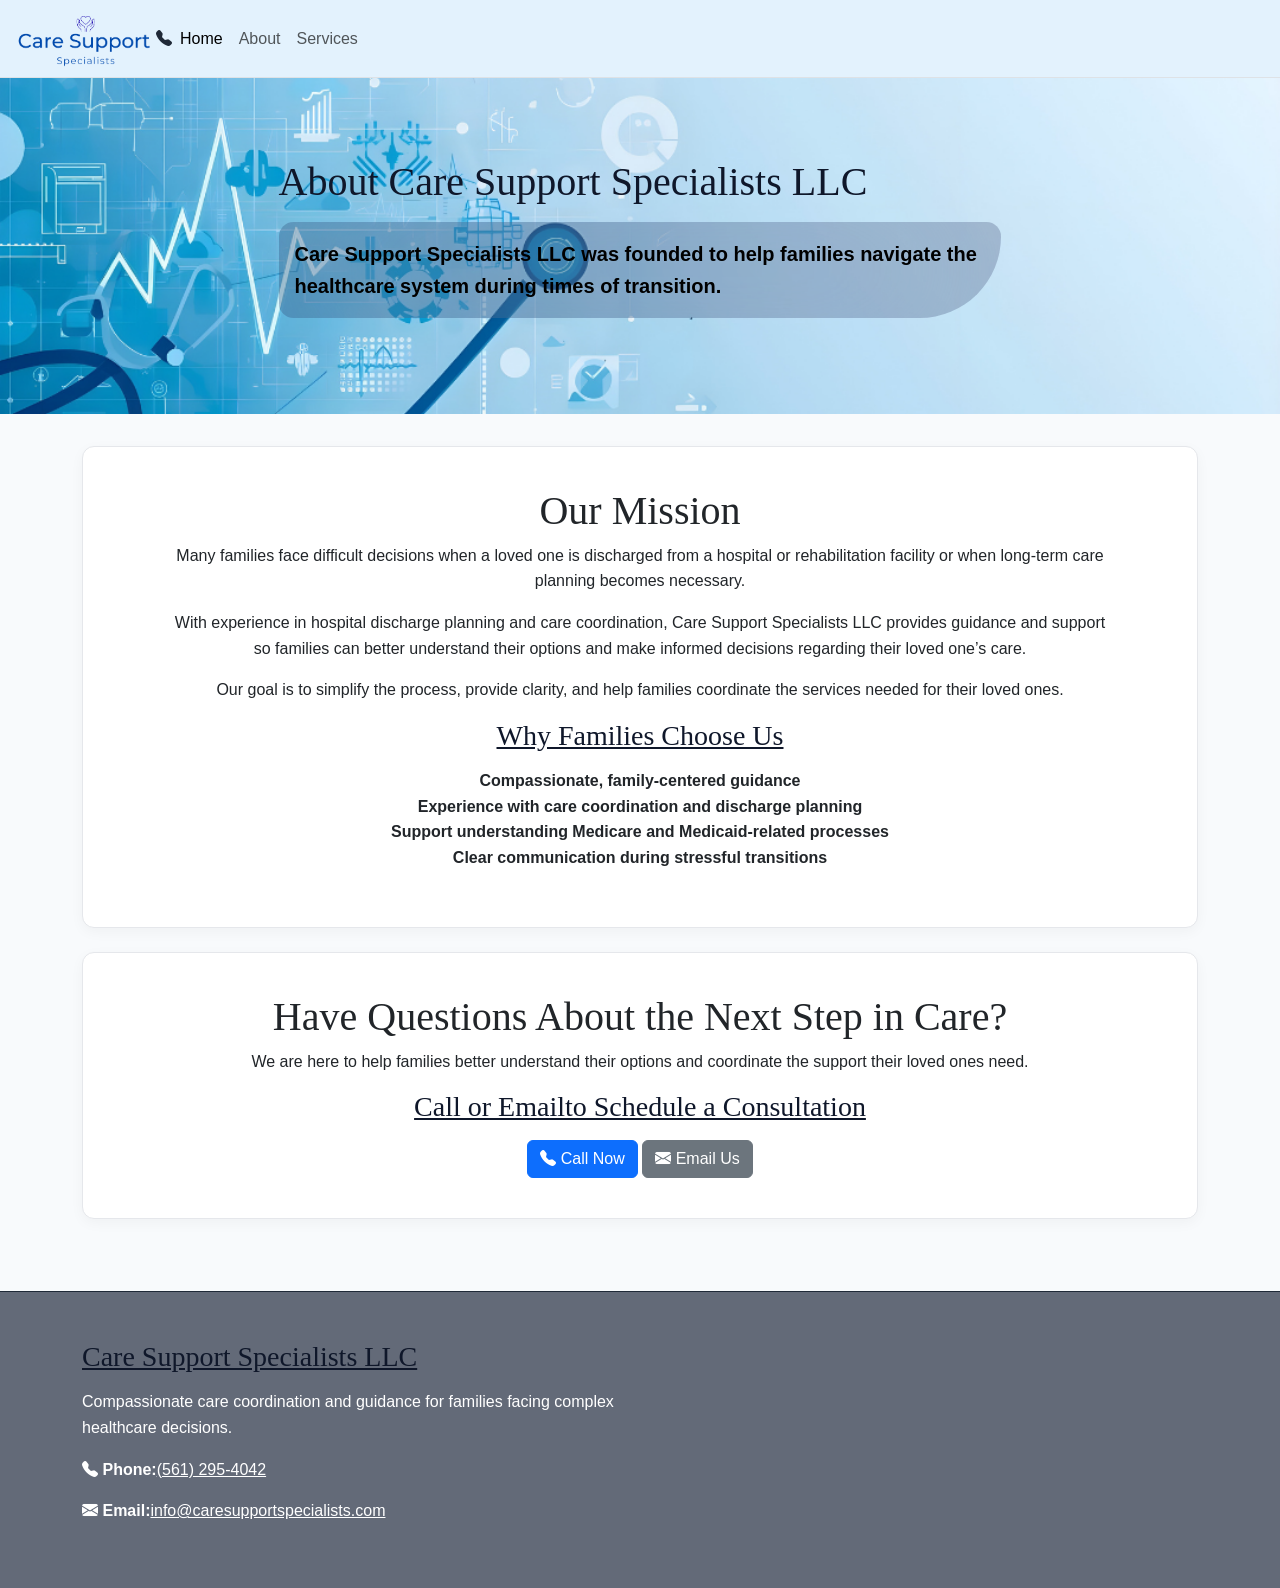
==== docs/about.html @ 672b7a28 "Fix Navbar display, Add Email to Footer, and Add BI icons." ====
<html lang="en">
<head>
  <meta charset="UTF-8" />
  <meta name="viewport" content="width=device-width, initial-scale=1.0" />
  <title>About | Care Support Specialists LLC</title>
  <link
  href="https://cdn.jsdelivr.net/npm/bootstrap@5.3.8/dist/css/bootstrap.min.css"
  rel="stylesheet">
  <link rel="stylesheet" href="https://cdn.jsdelivr.net/npm/bootstrap-icons@1.13.1/font/bootstrap-icons.min.css">
  <link rel="stylesheet" href="assets/css/styles.css" />
</head>
<body>
  <header class="site-header">
    <nav class="navbar navbar-expand-lg custom-navbar border-bottom border-body">
      <div class="container-fluid d-flex justify-content-between align-items-center">

        <!-- Bootstrap Collapse Button -->
        <button
          class="navbar-toggler order-lg-1"
          type="button"
          data-bs-toggle="collapse"
          data-bs-target="#mainNav"
          aria-controls="mainNav"
          aria-expanded="false"
          aria-label="Toggle navigation"
        >
          <span class="navbar-toggler-icon"></span>
        </button>
        <!-- End Bootstrap Collapse Button -->

        <!-- Brand Logo -->
        <div>
          <a class="navbar-brand mx-lg-auto" href="index.html">
            <img
              src="assets/images/logo/careSupportSpecialistWordmarkLogo.png"
              alt="Care Support Specialists LLC Logo"
              class="brand-logo"
            >
          </a>
        </div>
        <!-- End Brand Logo -->
         
         <!-- Call Button -->
        <div>
          <a href="tel:15612954042" class="">
            <i class="bi bi-telephone-fill" title="Call Now"></i>
          </a>
        </div>
        <!-- End Call Button -->

         <!-- Nav Links -->
        <div class="collapse navbar-collapse " id="mainNav">
          <ul class="navbar-nav me-auto mb-2 mb-lg-0">
            <li class="nav-item"><a class="nav-link active" aria-current="page" href="index.html">Home</a></li>
            <li class="nav-item"><a class="nav-link" href="about.html">About</a></li>
            <li class="nav-item"><a class="nav-link" href="services.html">Services</a></li>
          </ul>
        </div>
        <!-- End Nav Links -->
      </div>
    </nav>
  </header>

  <section class="about">
    <div class="container">
      <div class="banner">
        <h1>About Care Support Specialists LLC</h1>
        <p>
          Care Support Specialists LLC was founded to help families navigate the healthcare system during times of transition.        
        </p>
      </div>
    </div>
  </section>
  <div class="container text-center">
    <div class="row">
      <div class="col-xxl-12 col-xl-12 col-md-12 col-sm-12 col-12 mb-4">
        <div class="card">
          <div class="card-body">
            <h1 class="card-title">Our Mission</h1>
            <p class="card-text px-lg-5 px-md-5">
              Many families face difficult decisions when a loved one is discharged from a hospital or rehabilitation facility or when long-term care planning becomes necessary.
            </p>
            <p class="card-text px-lg-5 px-md-5">
              With experience in hospital discharge planning and care coordination, Care Support Specialists LLC provides guidance and support so families can better understand their options and make informed decisions regarding their loved one’s care.
            </p>
            <p class="card-text px-lg-5 px-md-5">
              Our goal is to simplify the process, provide clarity, and help families coordinate the services needed for their loved ones.
            </p>
            <h3>Why Families Choose Us</h3>
            <ul>
              <li>Compassionate, family-centered guidance</li>
              <li>Experience with care coordination and discharge planning</li>
              <li>Support understanding Medicare and Medicaid-related processes</li>
              <li>Clear communication during stressful transitions</li>
            </ul>
          </div>
        </div>
      </div>
      <div class="col-xxl-12 col-xl-12 col-md-12 col-sm-12 col-12 mb-4">
        <div class="card">
          <div class="card-body">
            <h1 class="card-title">Have Questions About the Next Step in Care?</h1>
            <p class="card-text px-lg-5 px-md-5">
              We are here to help families better understand their options and coordinate the support their loved ones need.
            </p>
            <h3>Call or Emailto Schedule a Consultation</h3>
            <a href="tel:15612954042" class="btn btn-primary">
              <i class="bi bi-telephone-fill"></i>
              Call Now
            </a>
            <a href="mailto:info@caresupportspecialists.com" class="btn btn-secondary">
              <i class="bi bi-envelope-fill"></i>
              Email Us
            </a>
          </div>
        </div>
      </div>
    </div>
  </div>

  <footer>
    <div class="container">
      <h3>Care Support Specialists LLC</h3>
      <p>Compassionate care coordination and guidance for families facing complex healthcare decisions.</p>
      <p>
        <i class="bi bi-telephone-fill"></i>
        <strong>Phone:</strong><a href="tel:15612954042">(561) 295-4042</a>
      </p>
      <p>
        <i class="bi bi-envelope-fill"></i>
        <strong>Email:</strong><a href="mailto:info@caresupportspecialists.com">info@caresupportspecialists.com</a>
      </p>
      <!-- <p>
        <i class="bi bi-geo-alt-fill"></i>
        <strong>Address:</strong> 123 Main Street, Suite 100, Anytown, FL 12345
      </p> -->
    </div>
  </footer>
  <script src="https://cdn.jsdelivr.net/npm/bootstrap@5.3.8/dist/js/bootstrap.bundle.min.js"></script>
  <script src="js/main.js"></script>
</body>
</html>
---- docs/assets/css/styles.css ----
/* HTML Defaults */
* {
  box-sizing: border-box;
  margin: 0;
  padding: 0;
}

html {
  scroll-behavior: smooth;
}

body {
  font-family: 'Segoe UI', Tahoma, Geneva, Verdana, sans-serif;
  line-height: 1.6;
  color: #1f2937;
  background-color: #f8fafc;
}

h1, h2, h3, h4, h5, h6 {
  font-family: Cambria, Cochin, Georgia, Times, 'Times New Roman', serif;
  color: #1f2937;
}

/* End HTML Defaults */

/* Navigation */

.navbar {
  background-color: #e3f2fd;
}

.navbar-toggler {
  border: none;
  padding: 0.05rem 0.05rem;
  font-size: 0.875rem;
}

.navbar-toggler:focus {
  outline: none;
  box-shadow: none;
}

.brand-logo {
  height: auto;
  width: 9rem;
  margin-top: 0.5rem;
}

/* End Nav */

img {
  max-width: 100%;
  display: block;
}

a {
  color: inherit;
  text-decoration: none;
}

section {
  padding: 1rem 0;
}

h1,
h2,
h3 {
  line-height: 1.2;
  margin-bottom: 1rem;
  color: #0f172a;
}

p {
  margin-bottom: 1rem;
  max-width: 65ch;
}

.hero {
  background: linear-gradient(to bottom, #eff6ff, #ffffff);
  padding: 5rem 0;
  background-image: url('../images/medicalStockSeries/1.png');
  background-position: center;
  background-size: cover;
  margin-bottom: 2rem;
}

.hero h1 {
  font-size: clamp(2rem, 4vw, 3.5rem);
  max-width: 14ch;
  padding-top: 0.5rem;
}
.hero p {
  font-size: 1.1rem;
  margin-bottom: 1.5rem;
  background-color: #1f2937;
  border-radius: 0.5rem;
  color: #ffffff;
  padding: 1rem;
  opacity: 0.9;
}

.hero-actions {
  display: flex;
  flex-wrap: wrap;
  gap: 1rem;
}

.card {
  background: #ffffff;
  padding: 1.5rem;
  border-radius: 0.75rem;
  border: 1px solid #e5e7eb;
  box-shadow: 0 4px 14px rgba(0, 0, 0, 0.04);
}

footer {
  background: #636a78;
  color: #ffffff;
  padding: 3rem 0;
  margin-top: 3rem;
  border-top: #1f2937 solid 1px;
}

footer h3 {
  color: #0f172a;
  margin-bottom: 1rem;
}

footer p {
  color: #ffffff;
}

footer a {
  color: #ffffff;
  text-decoration: underline;
}

footer a:hover {
  color: #2563eb;
}

/* Home Page Overrides */

/* End Home Page Overrides */

/* About Page Overrides */

.about {
  background-image: url('../images/medicalStockSeries/2.png');
  background-position: center;
  background-size: cover;
  padding: 5rem 0;
  display: grid;
  justify-content: center;
  backdrop-filter: blur(20px);
  margin-bottom: 2rem;
}

.banner p {
  font-size: 1.25rem;
  font-weight: 600;
  padding: 1rem;
  background-color: rgba(3, 8, 56, 0.2);
  border-radius: 1em 1em 7rem 1em;
  backdrop-filter: blur(100px);
  color: #000000;
}

/* End About Page overrides */

/* Services Page Overrides */
.services-banner {
  background-image: url('../images/medicalStockSeries/3.png');
  background-position: center;
  background-size: cover;
  padding: 17rem 0;
  display: grid;
  justify-content: center;
  margin-bottom: 2rem;
}

.card-body ul{
  list-style-type: none;
  padding-left: 0;
  font-weight: 600;
}

.card-body h2, h3{
  text-decoration: underline;
}

.card-text{
  max-width: none;
}

/* End Services Page Overrides */
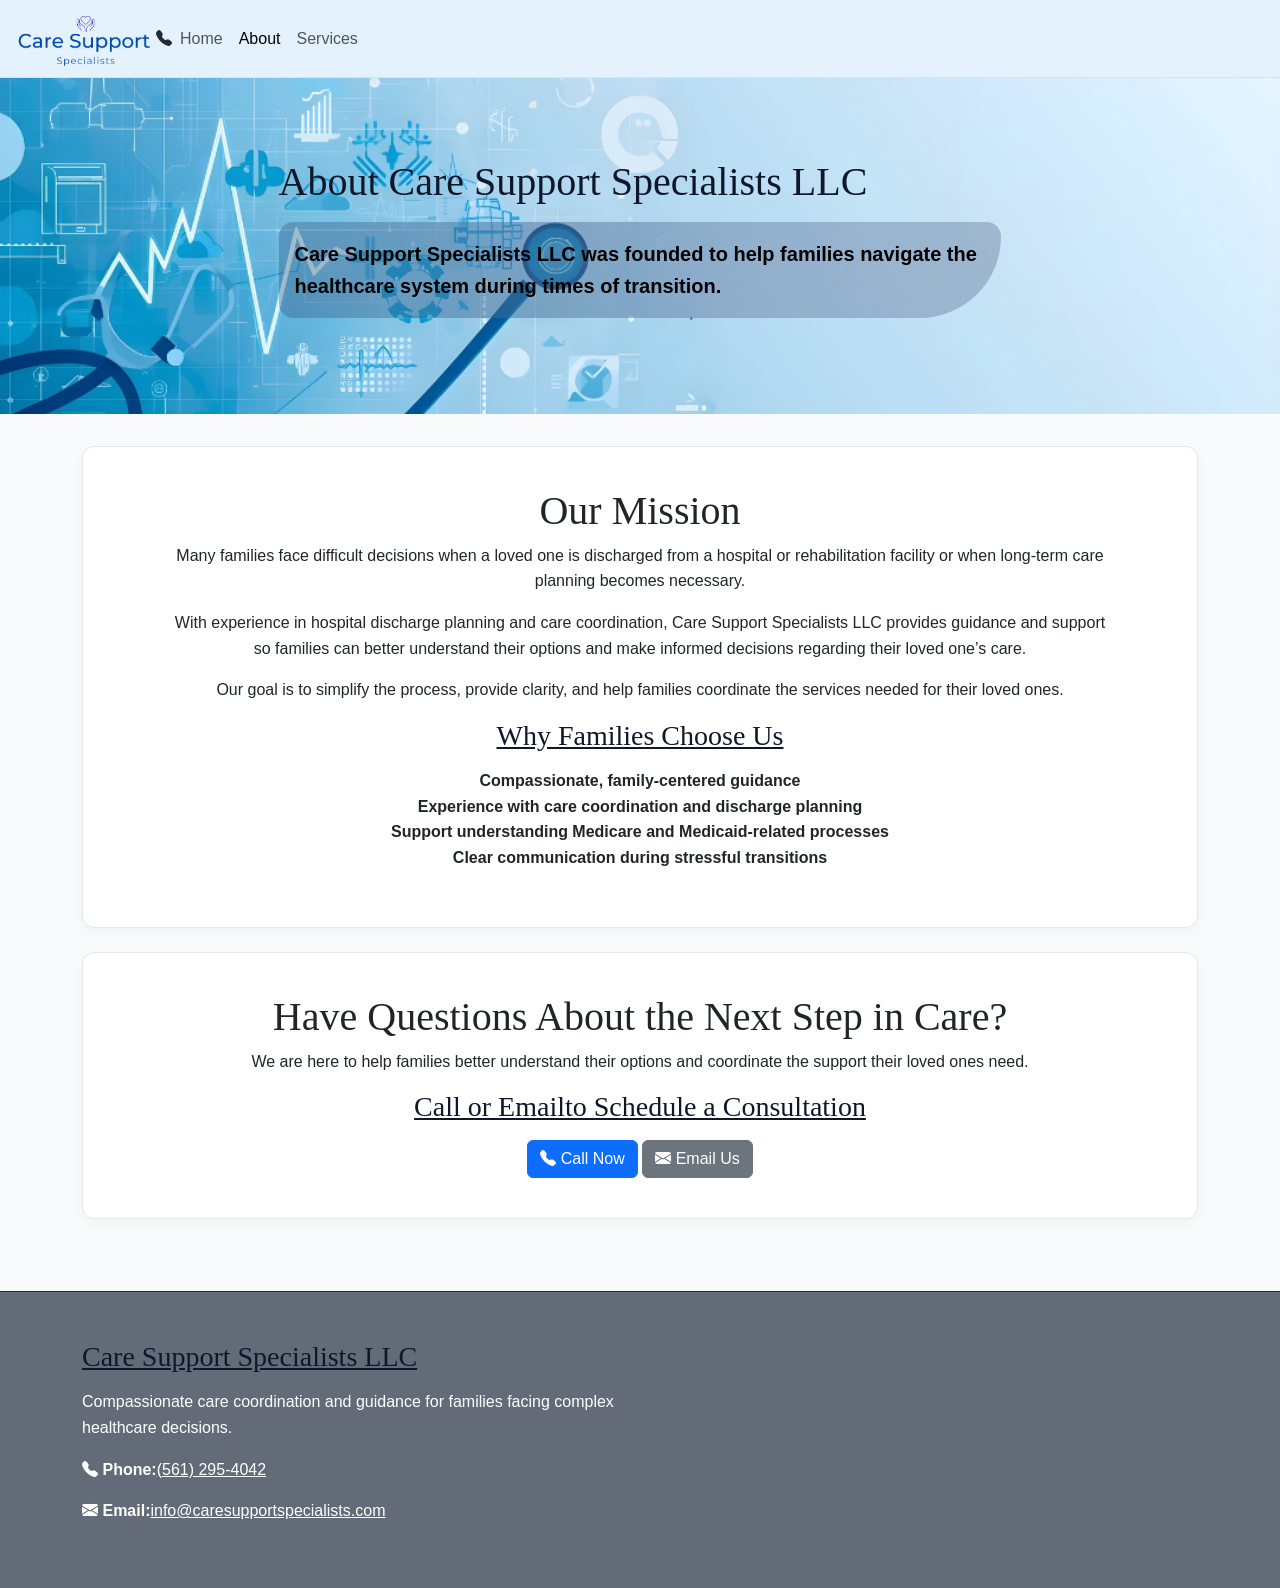
==== commit 8e304f85: "Fix Active links for about and services nav links" ====
--- a/docs/about.html
+++ b/docs/about.html
@@ -51,8 +51,8 @@
          <!-- Nav Links -->
         <div class="collapse navbar-collapse " id="mainNav">
           <ul class="navbar-nav me-auto mb-2 mb-lg-0">
-            <li class="nav-item"><a class="nav-link active" aria-current="page" href="index.html">Home</a></li>
-            <li class="nav-item"><a class="nav-link" href="about.html">About</a></li>
+            <li class="nav-item"><a class="nav-link" aria-current="page" href="index.html">Home</a></li>
+            <li class="nav-item"><a class="nav-link active" href="about.html">About</a></li>
             <li class="nav-item"><a class="nav-link" href="services.html">Services</a></li>
           </ul>
         </div>
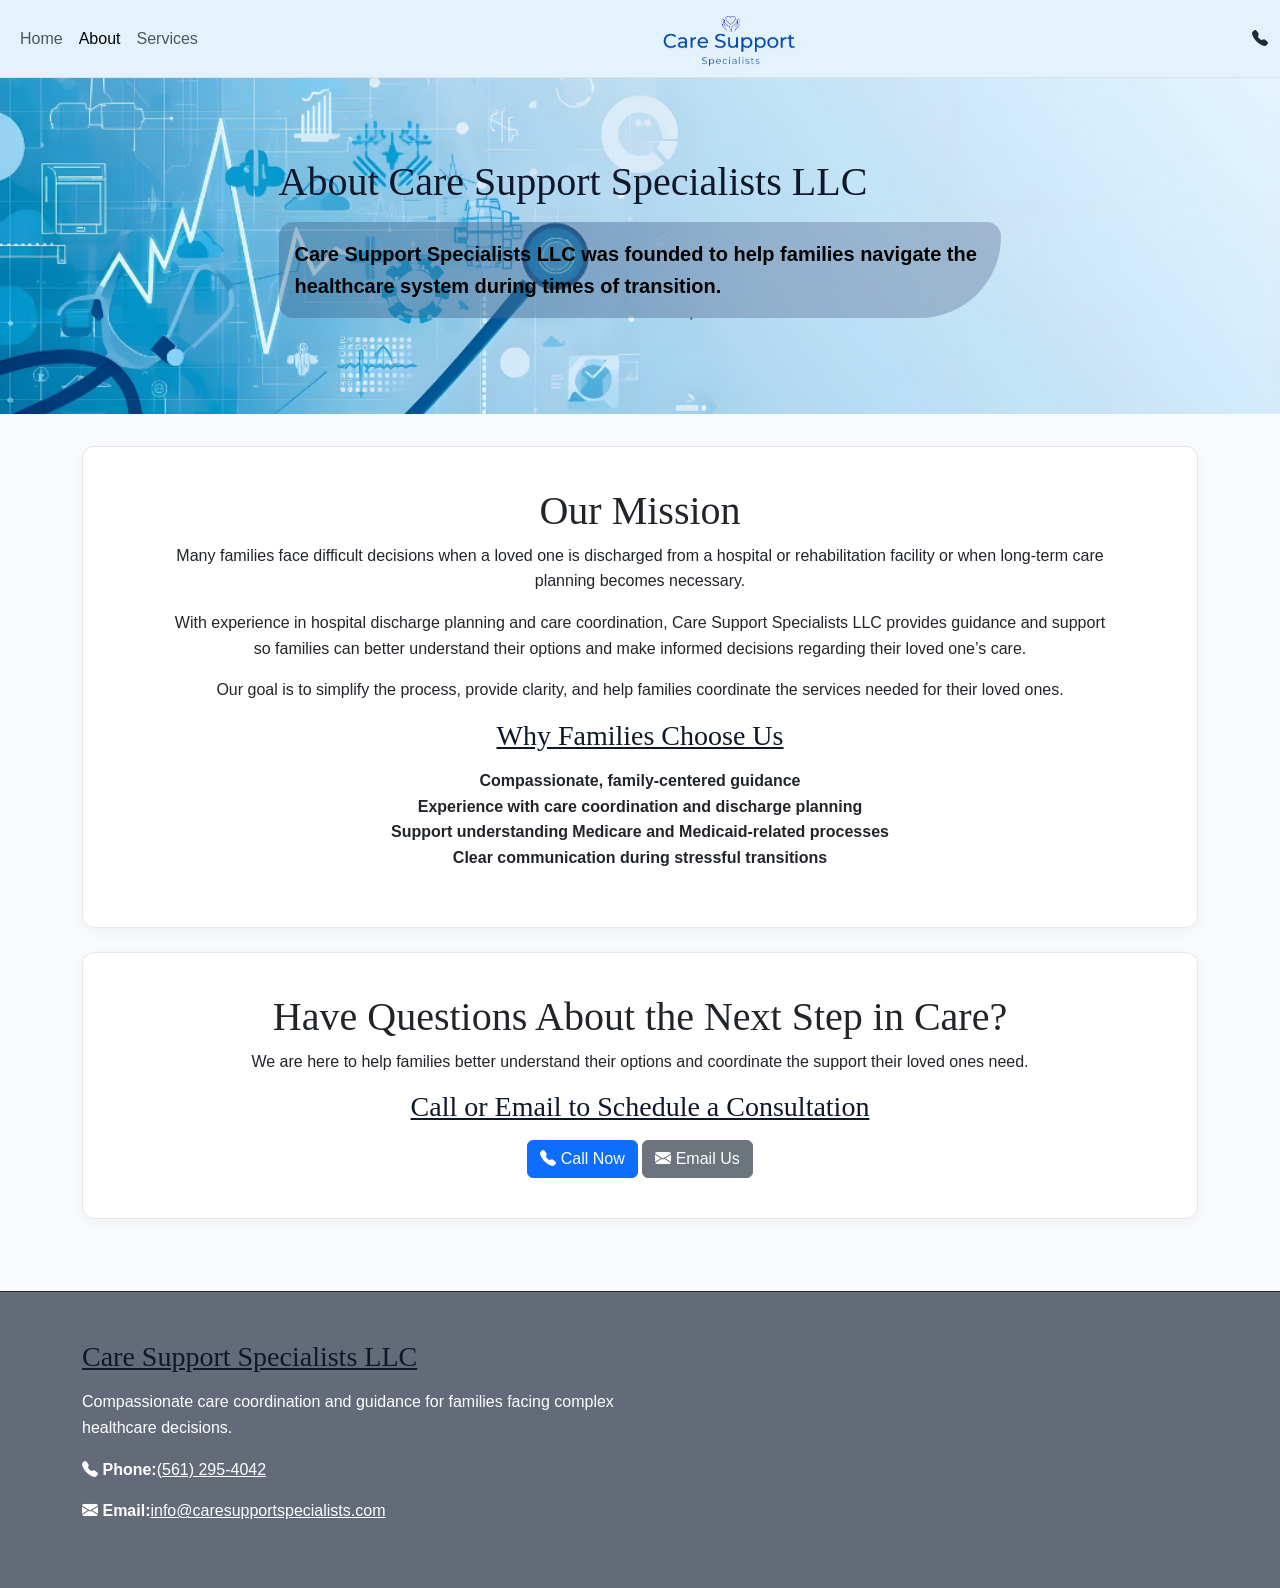
==== commit d2e51fea: "Fix Navbar Layout on screens >=768px" ====
--- a/docs/about.html
+++ b/docs/about.html
@@ -13,50 +13,32 @@
   <header class="site-header">
     <nav class="navbar navbar-expand-lg custom-navbar border-bottom border-body">
       <div class="container-fluid d-flex justify-content-between align-items-center">
+        <div class="order-1">
+          <button class="navbar-toggler" type="button" data-bs-toggle="collapse" data-bs-target="#mainNav">
+            <span class="navbar-toggler-icon"></span>
+          </button>
 
-        <!-- Bootstrap Collapse Button -->
-        <button
-          class="navbar-toggler order-lg-1"
-          type="button"
-          data-bs-toggle="collapse"
-          data-bs-target="#mainNav"
-          aria-controls="mainNav"
-          aria-expanded="false"
-          aria-label="Toggle navigation"
-        >
-          <span class="navbar-toggler-icon"></span>
-        </button>
-        <!-- End Bootstrap Collapse Button -->
+          <div class="collapse navbar-collapse" id="mainNav">
+            <ul class="navbar-nav">
+              <li class="nav-item"><a class="nav-link" href="index.html">Home</a></li>
+              <li class="nav-item"><a class="nav-link active" href="about.html">About</a></li>
+              <li class="nav-item"><a class="nav-link" href="services.html">Services</a></li>
+            </ul>
+          </div>
+        </div>
 
-        <!-- Brand Logo -->
-        <div>
-          <a class="navbar-brand mx-lg-auto" href="index.html">
-            <img
-              src="assets/images/logo/careSupportSpecialistWordmarkLogo.png"
-              alt="Care Support Specialists LLC Logo"
-              class="brand-logo"
-            >
+        <div class="order-2">
+          <a class="navbar-brand mx-0" href="index.html">
+            <img src="assets/images/logo/careSupportSpecialistWordmarkLogo.png" alt="Logo" class="brand-logo">
           </a>
         </div>
-        <!-- End Brand Logo -->
-         
-         <!-- Call Button -->
-        <div>
-          <a href="tel:15612954042" class="">
+
+        <div class="order-3">
+          <a href="tel:15612954042" class="nav-link">
             <i class="bi bi-telephone-fill" title="Call Now"></i>
           </a>
         </div>
-        <!-- End Call Button -->
 
-         <!-- Nav Links -->
-        <div class="collapse navbar-collapse " id="mainNav">
-          <ul class="navbar-nav me-auto mb-2 mb-lg-0">
-            <li class="nav-item"><a class="nav-link" aria-current="page" href="index.html">Home</a></li>
-            <li class="nav-item"><a class="nav-link active" href="about.html">About</a></li>
-            <li class="nav-item"><a class="nav-link" href="services.html">Services</a></li>
-          </ul>
-        </div>
-        <!-- End Nav Links -->
       </div>
     </nav>
   </header>
@@ -103,7 +85,7 @@
             <p class="card-text px-lg-5 px-md-5">
               We are here to help families better understand their options and coordinate the support their loved ones need.
             </p>
-            <h3>Call or Emailto Schedule a Consultation</h3>
+            <h3>Call or Email to Schedule a Consultation</h3>
             <a href="tel:15612954042" class="btn btn-primary">
               <i class="bi bi-telephone-fill"></i>
               Call Now
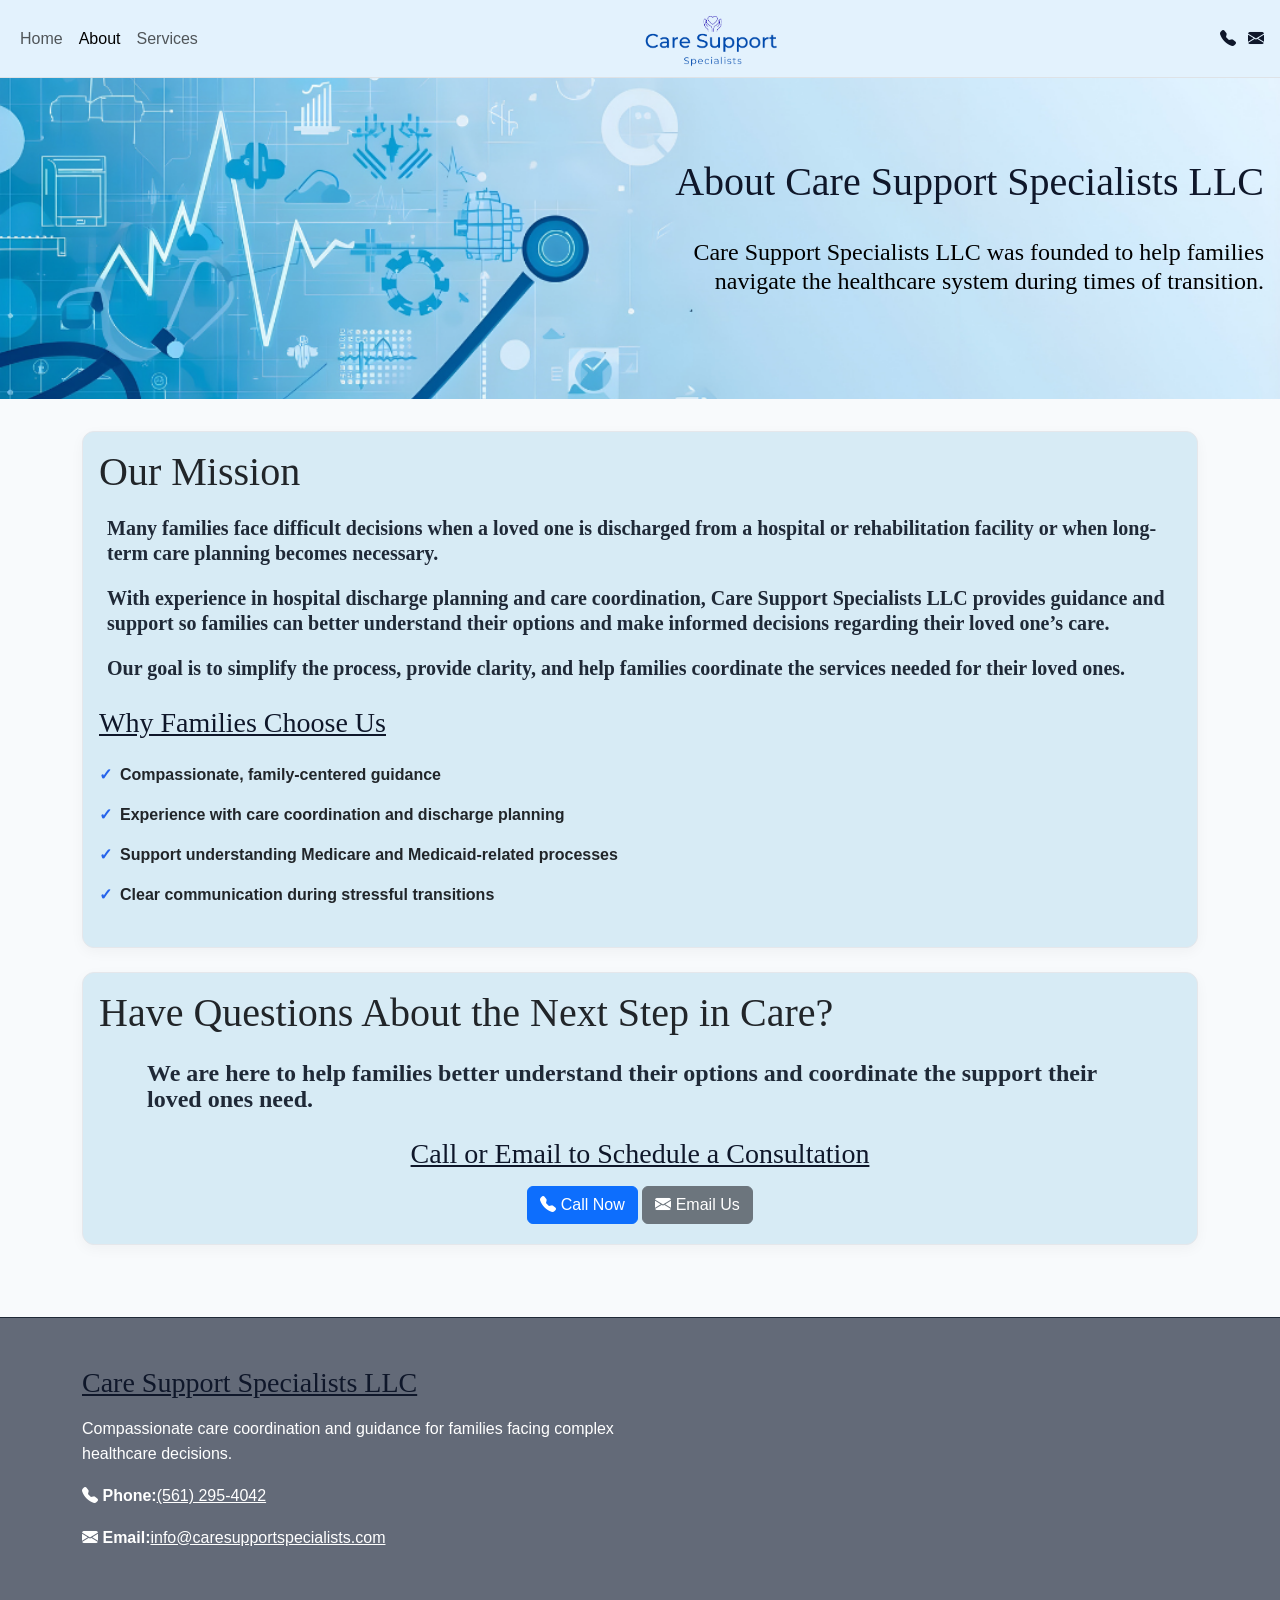
==== commit 2bbce320: "Un-centering headers, stick-top navbar, image padding." ====
--- a/docs/about.html
+++ b/docs/about.html
@@ -10,9 +10,9 @@
   <link rel="stylesheet" href="assets/css/styles.css" />
 </head>
 <body>
-  <header class="site-header">
-    <nav class="navbar navbar-expand-lg custom-navbar border-bottom border-body">
-      <div class="container-fluid d-flex justify-content-between align-items-center">
+  <header class="site-header sticky-top">
+    <nav class="navbar navbar-expand-lg custom-navbar border-bottom border-body ">
+      <div class="container-fluid d-flex justify-content-between      align-items-center">
         <div class="order-1">
           <button class="navbar-toggler" type="button" data-bs-toggle="collapse" data-bs-target="#mainNav">
             <span class="navbar-toggler-icon"></span>
@@ -34,42 +34,50 @@
         </div>
 
         <div class="order-3">
-          <a href="tel:15612954042" class="nav-link">
-            <i class="bi bi-telephone-fill" title="Call Now"></i>
-          </a>
+          <div class="nav-phone-icon">
+            <a href="tel:15612954042" class="nav-link">
+              <i class="bi bi-telephone-fill" title="Call Now"></i>
+            </a>
+          </div>
+          <div class="nav-mail-icon">
+            <a href="mailto:info@caresupportspecialists.com" class="nav-link">
+              <i class="bi bi-envelope-fill" title="Email Us"></i>
+            </a>
+          </div>
         </div>
-
       </div>
     </nav>
   </header>
 
-  <section class="about">
-    <div class="container">
+  <section class="">
+    <div class="d-flex flex-column align-items-end justify-content-center text-end about">
       <div class="banner">
-        <h1>About Care Support Specialists LLC</h1>
-        <p>
+        <h1 class="">About Care Support Specialists LLC</h1>
+        <h4 class="ms-auto mr-1">
           Care Support Specialists LLC was founded to help families navigate the healthcare system during times of transition.        
-        </p>
+        </h4>
       </div>
     </div>
   </section>
-  <div class="container text-center">
+  <div class="container">
     <div class="row">
       <div class="col-xxl-12 col-xl-12 col-md-12 col-sm-12 col-12 mb-4">
         <div class="card">
           <div class="card-body">
             <h1 class="card-title">Our Mission</h1>
-            <p class="card-text px-lg-5 px-md-5">
-              Many families face difficult decisions when a loved one is discharged from a hospital or rehabilitation facility or when long-term care planning becomes necessary.
-            </p>
-            <p class="card-text px-lg-5 px-md-5">
-              With experience in hospital discharge planning and care coordination, Care Support Specialists LLC provides guidance and support so families can better understand their options and make informed decisions regarding their loved one’s care.
-            </p>
-            <p class="card-text px-lg-5 px-md-5">
-              Our goal is to simplify the process, provide clarity, and help families coordinate the services needed for their loved ones.
-            </p>
+            <div class="mission-statement ms-2 mb-4">
+              <h5 class="card-text">
+                Many families face difficult decisions when a loved one is discharged from a hospital or rehabilitation facility or when long-term care planning becomes necessary.
+              </h5>
+              <h5 class="card-text">
+                With experience in hospital discharge planning and care coordination, Care Support Specialists LLC provides guidance and support so families can better understand their options and make informed decisions regarding their loved one’s care.
+              </h5>
+              <h5 class="card-text">
+                Our goal is to simplify the process, provide clarity, and help families coordinate the services needed for their loved ones.
+              </h5>
+            </div>
             <h3>Why Families Choose Us</h3>
-            <ul>
+            <ul class="list-unstyled">
               <li>Compassionate, family-centered guidance</li>
               <li>Experience with care coordination and discharge planning</li>
               <li>Support understanding Medicare and Medicaid-related processes</li>
@@ -78,22 +86,25 @@
           </div>
         </div>
       </div>
+      
       <div class="col-xxl-12 col-xl-12 col-md-12 col-sm-12 col-12 mb-4">
         <div class="card">
           <div class="card-body">
             <h1 class="card-title">Have Questions About the Next Step in Care?</h1>
-            <p class="card-text px-lg-5 px-md-5">
+            <h4 class="card-text px-lg-5 px-md-5 mb-4 mt-4">
               We are here to help families better understand their options and coordinate the support their loved ones need.
-            </p>
-            <h3>Call or Email to Schedule a Consultation</h3>
-            <a href="tel:15612954042" class="btn btn-primary">
-              <i class="bi bi-telephone-fill"></i>
-              Call Now
-            </a>
-            <a href="mailto:info@caresupportspecialists.com" class="btn btn-secondary">
-              <i class="bi bi-envelope-fill"></i>
-              Email Us
-            </a>
+            </h4>
+            <div class="text-center">
+              <h3>Call or Email to Schedule a Consultation</h3>
+              <a href="tel:15612954042" class="btn btn-primary mb-1">
+                <i class="bi bi-telephone-fill"></i>
+                Call Now
+              </a>
+              <a href="mailto:info@caresupportspecialists.com" class="btn btn-secondary mb-1">
+                <i class="bi bi-envelope-fill"></i>
+                Email Us
+              </a>
+            </div>
           </div>
         </div>
       </div>
--- a/docs/assets/css/styles.css
+++ b/docs/assets/css/styles.css
@@ -46,21 +46,24 @@
   margin-top: 0.5rem;
 }
 
+.nav-phone-icon, .nav-mail-icon {
+  color: #0f172a;
+  padding: 0.25rem;
+  border-radius: 0.6rem;
+  display: inline-flex;
+}
+
 /* End Nav */
 
-img {
-  max-width: 100%;
-  display: block;
-}
 
 a {
   color: inherit;
   text-decoration: none;
 }
 
-section {
+/* section {
   padding: 1rem 0;
-}
+} */
 
 h1,
 h2,
@@ -77,7 +80,6 @@
 
 .hero {
   background: linear-gradient(to bottom, #eff6ff, #ffffff);
-  padding: 5rem 0;
   background-image: url('../images/medicalStockSeries/1.png');
   background-position: center;
   background-size: cover;
@@ -92,22 +94,16 @@
 .hero p {
   font-size: 1.1rem;
   margin-bottom: 1.5rem;
-  background-color: #1f2937;
+  background:linear-gradient(338deg, rgba(31, 41, 55, 1) 0%, rgb(90 90 122) 100%);
   border-radius: 0.5rem;
   color: #ffffff;
   padding: 1rem;
   opacity: 0.9;
-}
-
-.hero-actions {
-  display: flex;
-  flex-wrap: wrap;
-  gap: 1rem;
+  max-width: 58ch;
 }
 
 .card {
-  background: #ffffff;
-  padding: 1.5rem;
+  background: #d7ebf5;
   border-radius: 0.75rem;
   border: 1px solid #e5e7eb;
   box-shadow: 0 4px 14px rgba(0, 0, 0, 0.04);
@@ -156,27 +152,30 @@
   margin-bottom: 2rem;
 }
 
-.banner p {
-  font-size: 1.25rem;
-  font-weight: 600;
+.banner h1{
+  margin-right: 1rem;
+}
+
+.banner h4 {
   padding: 1rem;
-  background-color: rgba(3, 8, 56, 0.2);
-  border-radius: 1em 1em 7rem 1em;
-  backdrop-filter: blur(100px);
   color: #000000;
+  width: 55%;
 }
 
 /* End About Page overrides */
 
 /* Services Page Overrides */
 .services-banner {
-  background-image: url('../images/medicalStockSeries/3.png');
-  background-position: center;
-  background-size: cover;
-  padding: 17rem 0;
-  display: grid;
-  justify-content: center;
   margin-bottom: 2rem;
+}
+
+#myTab .nav-link{
+  color: #000000
+}
+
+#myTab .nav-link.active{
+  color: #ffffff;
+  background-color: #0f172a;
 }
 
 .card-body ul{
@@ -186,11 +185,44 @@
 }
 
 .card-body h2, h3{
+  color: #0f172a;
   text-decoration: underline;
+}
+
+
+.sub-card-title {
+  font-weight: bold;
 }
 
 .card-text{
   max-width: none;
+  line-height: 1.6rem;
+  font-weight: 600;
+  margin-top: 1.2rem;
+  
+}
+
+.sub-card-body {
+  background-color: #e9eaeb;
+  border-radius: 0.75rem;
+}
+
+.geo-icon, .clipboard-icon {
+  font-size: 3rem;
+  justify-content: center;
+  margin-bottom: 1.25rem;
+  background: linear-gradient(to top, #2563eb, #b4bccf );
+  -webkit-background-clip: text; 
+  -webkit-text-fill-color: transparent; 
+  display: grid;
+}
+
+.list-unstyled li::before {
+  content: "✓";
+  color: #2563eb;
+  margin-right: 0.5rem;
+  justify-content: left;
+  line-height: 2.5rem;
 }
 
 /* End Services Page Overrides */
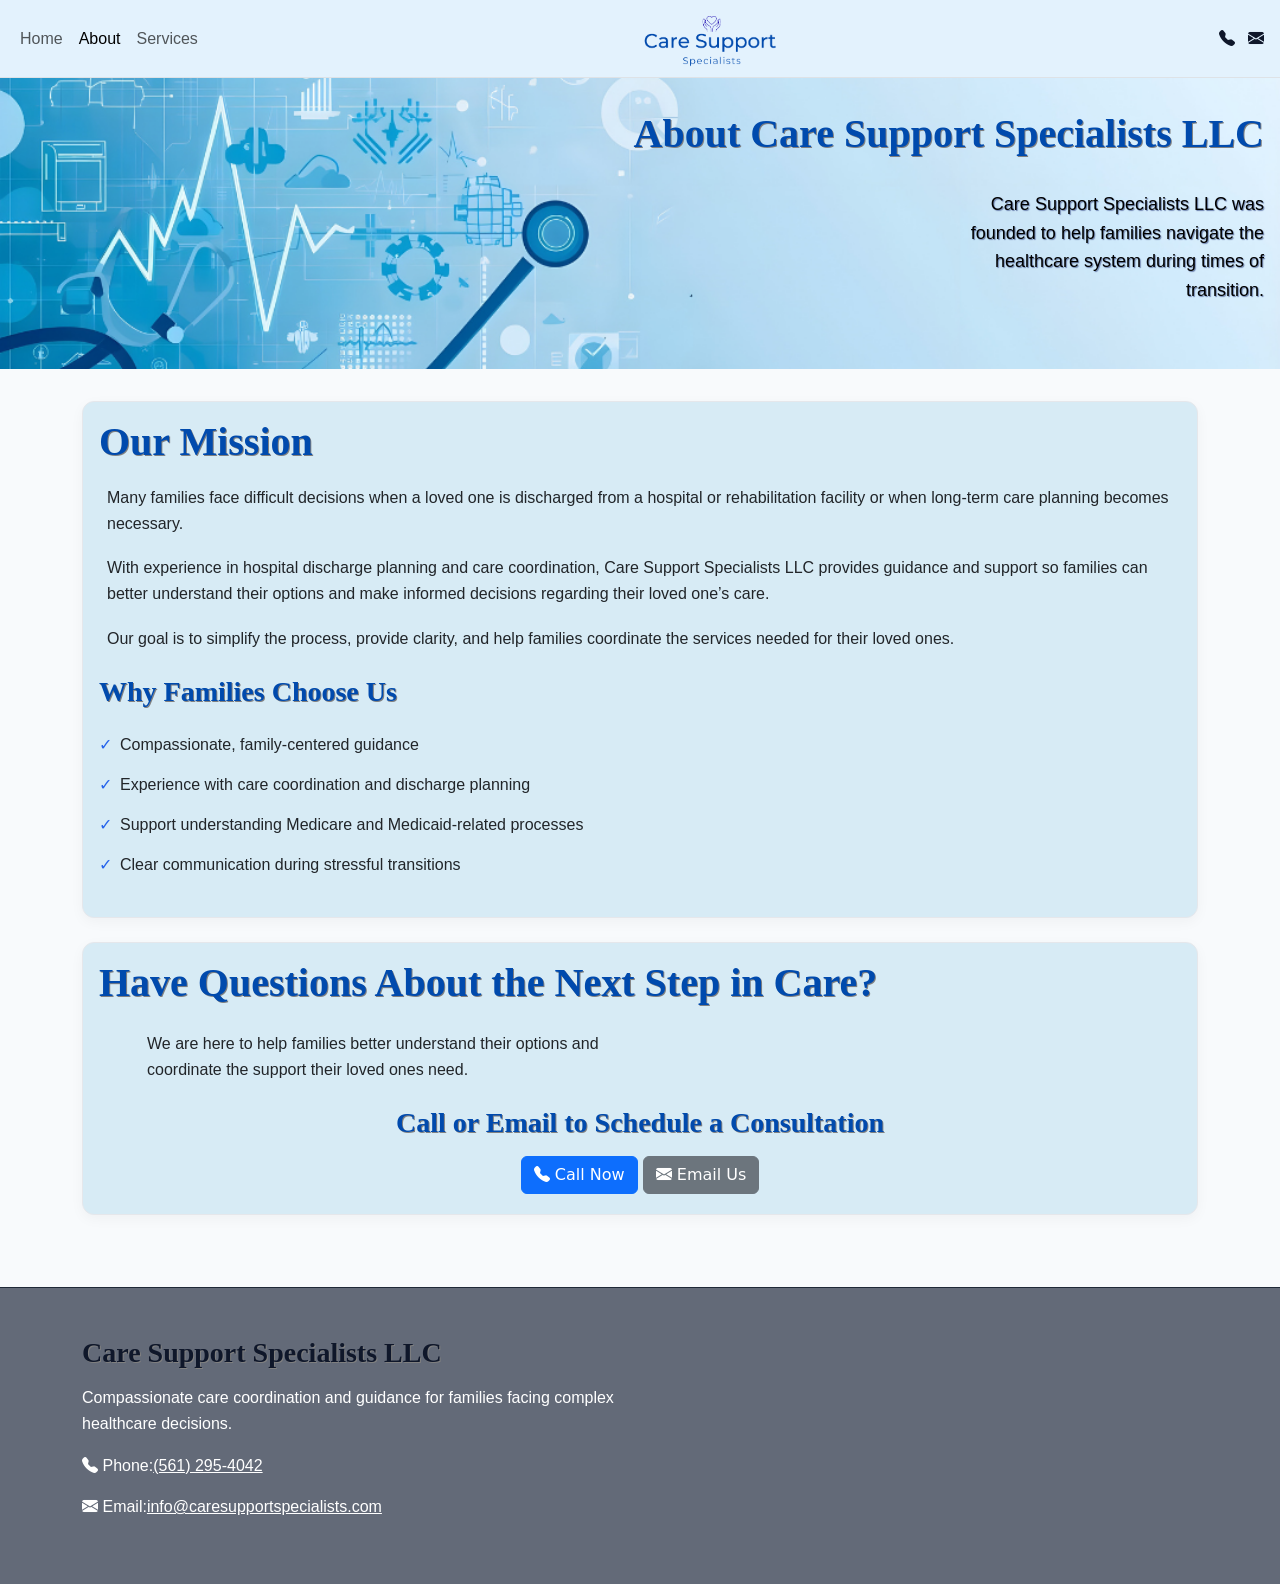
==== commit 50139c16: "Major style changes to font headers and paragraphs. Added animations. Responsive fixes." ====
--- a/docs/about.html
+++ b/docs/about.html
@@ -7,6 +7,10 @@
   href="https://cdn.jsdelivr.net/npm/bootstrap@5.3.8/dist/css/bootstrap.min.css"
   rel="stylesheet">
   <link rel="stylesheet" href="https://cdn.jsdelivr.net/npm/bootstrap-icons@1.13.1/font/bootstrap-icons.min.css">
+  <link
+    rel="stylesheet"
+    href="https://cdnjs.cloudflare.com/ajax/libs/animate.css/4.1.1/animate.min.css"
+  />
   <link rel="stylesheet" href="assets/css/styles.css" />
 </head>
 <body>
@@ -52,29 +56,29 @@
   <section class="">
     <div class="d-flex flex-column align-items-end justify-content-center text-end about">
       <div class="banner">
-        <h1 class="">About Care Support Specialists LLC</h1>
-        <h4 class="ms-auto mr-1">
+        <h1 class="animate__animated animate__slideInRight">About Care Support Specialists LLC</h1>
+        <p class="ms-auto mr-1 animate__animated animate__slideInRight animate__delay-1s">
           Care Support Specialists LLC was founded to help families navigate the healthcare system during times of transition.        
-        </h4>
+        </p>
       </div>
     </div>
   </section>
   <div class="container">
     <div class="row">
-      <div class="col-xxl-12 col-xl-12 col-md-12 col-sm-12 col-12 mb-4">
+      <div class="col-xxl-12 col-xl-12 col-md-12 col-sm-12 col-12 mb-4 reveal-on-scroll">
         <div class="card">
           <div class="card-body">
-            <h1 class="card-title">Our Mission</h1>
+            <h1>Our Mission</h1>
             <div class="mission-statement ms-2 mb-4">
-              <h5 class="card-text">
+              <p class="card-text">
                 Many families face difficult decisions when a loved one is discharged from a hospital or rehabilitation facility or when long-term care planning becomes necessary.
-              </h5>
-              <h5 class="card-text">
+              </p>
+              <p class="card-text">
                 With experience in hospital discharge planning and care coordination, Care Support Specialists LLC provides guidance and support so families can better understand their options and make informed decisions regarding their loved one’s care.
-              </h5>
-              <h5 class="card-text">
+              </p>
+              <p class="card-text">
                 Our goal is to simplify the process, provide clarity, and help families coordinate the services needed for their loved ones.
-              </h5>
+              </p>
             </div>
             <h3>Why Families Choose Us</h3>
             <ul class="list-unstyled">
@@ -87,13 +91,13 @@
         </div>
       </div>
       
-      <div class="col-xxl-12 col-xl-12 col-md-12 col-sm-12 col-12 mb-4">
+      <div class="col-xxl-12 col-xl-12 col-md-12 col-sm-12 col-12 mb-4 reveal-on-scroll">
         <div class="card">
           <div class="card-body">
-            <h1 class="card-title">Have Questions About the Next Step in Care?</h1>
-            <h4 class="card-text px-lg-5 px-md-5 mb-4 mt-4">
+            <h1>Have Questions About the Next Step in Care?</h1>
+            <p class="px-lg-5 px-md-5 mb-4 mt-4">
               We are here to help families better understand their options and coordinate the support their loved ones need.
-            </h4>
+            </p>
             <div class="text-center">
               <h3>Call or Email to Schedule a Consultation</h3>
               <a href="tel:15612954042" class="btn btn-primary mb-1">
@@ -130,6 +134,6 @@
     </div>
   </footer>
   <script src="https://cdn.jsdelivr.net/npm/bootstrap@5.3.8/dist/js/bootstrap.bundle.min.js"></script>
-  <script src="js/main.js"></script>
+  <script src="assets/js/main.js"></script>
 </body>
 </html>
--- a/docs/assets/css/styles.css
+++ b/docs/assets/css/styles.css
@@ -10,16 +10,10 @@
 }
 
 body {
-  font-family: 'Segoe UI', Tahoma, Geneva, Verdana, sans-serif;
   line-height: 1.6;
-  color: #1f2937;
   background-color: #f8fafc;
 }
 
-h1, h2, h3, h4, h5, h6 {
-  font-family: Cambria, Cochin, Georgia, Times, 'Times New Roman', serif;
-  color: #1f2937;
-}
 
 /* End HTML Defaults */
 
@@ -61,45 +55,35 @@
   text-decoration: none;
 }
 
-/* section {
-  padding: 1rem 0;
-} */
-
 h1,
 h2,
 h3 {
-  line-height: 1.2;
+  color: #004aad;
   margin-bottom: 1rem;
-  color: #0f172a;
+  font-family: "Roboto Serif", serif;
+  font-optical-sizing: auto;
+  font-weight: 564;
+  font-style: normal;
+  font-variation-settings:
+    "wdth" 140,
+    "GRAD" -50;
+    text-shadow: 1px 1px gray;
+}
+
+li {
+  font-family: "Noto Kufi Arabic", sans-serif;
+  font-optical-sizing: auto;
+  font-weight: 300;
+  font-style: normal;
 }
 
 p {
   margin-bottom: 1rem;
   max-width: 65ch;
-}
-
-.hero {
-  background: linear-gradient(to bottom, #eff6ff, #ffffff);
-  background-image: url('../images/medicalStockSeries/1.png');
-  background-position: center;
-  background-size: cover;
-  margin-bottom: 2rem;
-}
-
-.hero h1 {
-  font-size: clamp(2rem, 4vw, 3.5rem);
-  max-width: 14ch;
-  padding-top: 0.5rem;
-}
-.hero p {
-  font-size: 1.1rem;
-  margin-bottom: 1.5rem;
-  background:linear-gradient(338deg, rgba(31, 41, 55, 1) 0%, rgb(90 90 122) 100%);
-  border-radius: 0.5rem;
-  color: #ffffff;
-  padding: 1rem;
-  opacity: 0.9;
-  max-width: 58ch;
+  font-family: "Noto Kufi Arabic", sans-serif;
+  font-optical-sizing: auto;
+  font-weight: 300;
+  font-style: normal;
 }
 
 .card {
@@ -115,6 +99,7 @@
   padding: 3rem 0;
   margin-top: 3rem;
   border-top: #1f2937 solid 1px;
+  display: flex;
 }
 
 footer h3 {
@@ -136,7 +121,37 @@
 }
 
 /* Home Page Overrides */
-
+.hero {
+  background-image: url('../images/medicalStockSeries/1.png');
+  background-position: center;
+  background-size: cover;
+  margin-bottom: 2rem;
+}
+
+.hero h1 {
+  max-width: 14ch;
+  line-height: 4rem;
+  color: #042047;
+  text-shadow: 1px 1px gray;
+}
+
+@media (max-width: 768px) {
+  .hero h1 {
+    line-height: 3rem;
+  }
+}
+
+.hero p {
+  font-size: 1.1rem;
+  margin-bottom: 1.5rem;
+  background:linear-gradient(338deg, rgb(249, 252, 255) 0%, rgb(90 90 122) 100%);
+  opacity: 70%;
+  border-radius: 0.5rem 0rem 0rem 0.5rem;
+  color: black;
+  padding: 1rem;
+  opacity: 0.9;
+  max-width: 78ch;
+}
 /* End Home Page Overrides */
 
 /* About Page Overrides */
@@ -145,10 +160,9 @@
   background-image: url('../images/medicalStockSeries/2.png');
   background-position: center;
   background-size: cover;
-  padding: 5rem 0;
+  padding: 2rem 0;
   display: grid;
   justify-content: center;
-  backdrop-filter: blur(20px);
   margin-bottom: 2rem;
 }
 
@@ -156,17 +170,79 @@
   margin-right: 1rem;
 }
 
-.banner h4 {
+.banner p {
   padding: 1rem;
   color: #000000;
   width: 55%;
+  text-shadow: 1px 1px 1px #6a7fac;
+  font-size: 18px;
+}
+
+.reveal-on-scroll {
+  opacity: 0;
+  transform: translateY(30px);
+  transition: all 0.8s ease-out;
+}
+
+.reveal-on-scroll.is-visible {
+  opacity: 1;
+  transform: translateY(0);
+  animation: fadeIn 1s both; 
 }
 
 /* End About Page overrides */
 
 /* Services Page Overrides */
-.services-banner {
-  margin-bottom: 2rem;
+.services-banner-container {
+  width: 100%;
+  overflow: hidden;
+  line-height: 0;
+}
+
+/* 2. Mobile Default (Small & Slim) */
+.services-banner-container img {
+  width: 100%;
+  height: 180px;
+  object-fit: cover;
+  object-position: center; 
+  display: block;
+}
+
+/* 3. Tablet (Medium) */
+@media (min-width: 768px) {
+  .services-banner-container img {
+    height: 320px;    /* Slightly taller for tablets */
+  }
+}
+
+/* 4. Laptop/Desktop (Large) */
+@media (min-width: 1024px) {
+  .services-banner-container img {
+    height: 30rem;
+    object-position: center 70%;
+  }
+}
+
+.services-main-header {
+  display: flex;
+  align-items: center;
+  justify-content: space-around;
+  overflow: hidden;
+}
+
+.services-main-header h1{
+  margin-bottom: 0;
+}
+
+.services-main-header img {
+  margin-left: 5rem;
+}
+
+@media (max-width: 768px){
+  .services-main-header img {
+    padding-top: 0.8rem;
+    margin-left: 0.5rem;
+  }
 }
 
 #myTab .nav-link{
@@ -185,8 +261,18 @@
 }
 
 .card-body h2, h3{
-  color: #0f172a;
-  text-decoration: underline;
+  color: #004aad
+}
+
+.speech-bubble {
+  background: #ecedee;
+  border-radius: 0.5rem;
+  padding: 20px;
+  margin: 20px;
+  font-weight: bold;
+  box-shadow: 2px 2px #636a78;
+  font-family: "Roboto Serif", serif;
+  font-size: 20px;
 }
 
 
@@ -197,7 +283,6 @@
 .card-text{
   max-width: none;
   line-height: 1.6rem;
-  font-weight: 600;
   margin-top: 1.2rem;
   
 }
@@ -205,6 +290,7 @@
 .sub-card-body {
   background-color: #e9eaeb;
   border-radius: 0.75rem;
+  font-family: "Roboto Serif", serif;
 }
 
 .geo-icon, .clipboard-icon {
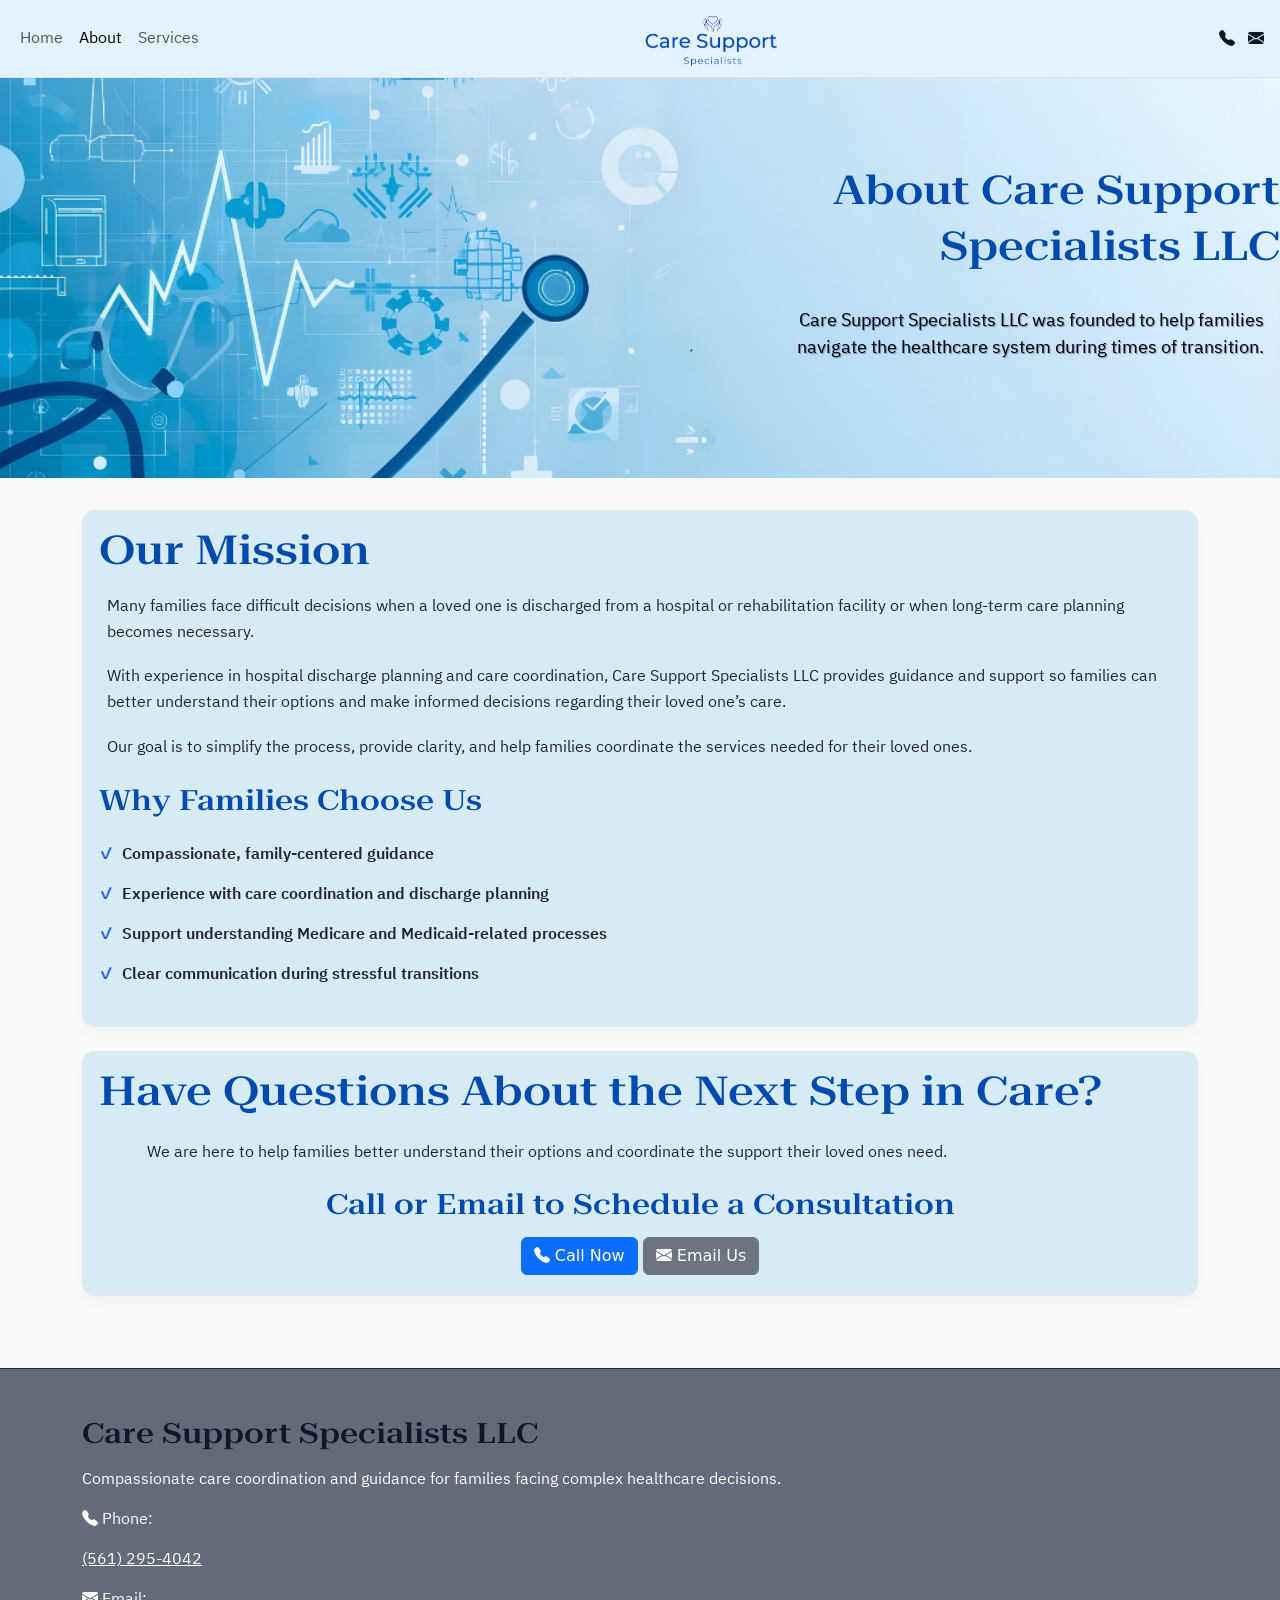
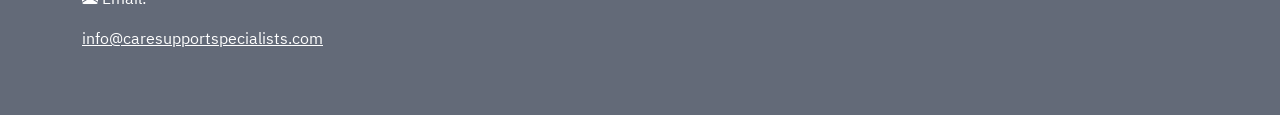
==== commit 1ee8d550: "Locking down base styles. Typography and layout changes" ====
--- a/docs/about.html
+++ b/docs/about.html
@@ -7,6 +7,7 @@
   href="https://cdn.jsdelivr.net/npm/bootstrap@5.3.8/dist/css/bootstrap.min.css"
   rel="stylesheet">
   <link rel="stylesheet" href="https://cdn.jsdelivr.net/npm/bootstrap-icons@1.13.1/font/bootstrap-icons.min.css">
+  <link href="https://fonts.googleapis.com/css2?family=IBM+Plex+Sans+Devanagari:wght@100;200;300;400;500;600;700&family=Noto+Kufi+Arabic:wght@100..900&family=Roboto+Serif:ital,opsz,wdth,wght,GRAD@0,8..144,140.8,564,-50;1,8..144,140.8,564,-50&display=swap" rel="stylesheet">
   <link
     rel="stylesheet"
     href="https://cdnjs.cloudflare.com/ajax/libs/animate.css/4.1.1/animate.min.css"
@@ -53,10 +54,10 @@
     </nav>
   </header>
 
-  <section class="">
+  <section>
     <div class="d-flex flex-column align-items-end justify-content-center text-end about">
       <div class="banner">
-        <h1 class="animate__animated animate__slideInRight">About Care Support Specialists LLC</h1>
+        <h1 class="animate__animated animate__slideInRight ms-auto">About Care Support Specialists LLC</h1>
         <p class="ms-auto mr-1 animate__animated animate__slideInRight animate__delay-1s">
           Care Support Specialists LLC was founded to help families navigate the healthcare system during times of transition.        
         </p>
@@ -121,11 +122,19 @@
       <p>Compassionate care coordination and guidance for families facing complex healthcare decisions.</p>
       <p>
         <i class="bi bi-telephone-fill"></i>
-        <strong>Phone:</strong><a href="tel:15612954042">(561) 295-4042</a>
+        Phone:
+      </p>
+      <p>
+        <a href="tel:15612954042">(561) 295-4042</a>
       </p>
       <p>
         <i class="bi bi-envelope-fill"></i>
-        <strong>Email:</strong><a href="mailto:info@caresupportspecialists.com">info@caresupportspecialists.com</a>
+        Email:
+      </p>
+      <p>
+        <a href="mailto:info@caresupportspecialists.
+        com">info@caresupportspecialists.com</a>
+      </p>
       </p>
       <!-- <p>
         <i class="bi bi-geo-alt-fill"></i>
--- a/docs/assets/css/styles.css
+++ b/docs/assets/css/styles.css
@@ -10,7 +10,6 @@
 }
 
 body {
-  line-height: 1.6;
   background-color: #f8fafc;
 }
 
@@ -67,22 +66,18 @@
   font-variation-settings:
     "wdth" 140,
     "GRAD" -50;
-    text-shadow: 1px 1px gray;
 }
 
 li {
-  font-family: "Noto Kufi Arabic", sans-serif;
+  font-family: "IBM Plex Sans Devanagari", sans-serif;
   font-optical-sizing: auto;
-  font-weight: 300;
   font-style: normal;
 }
 
 p {
   margin-bottom: 1rem;
-  max-width: 65ch;
-  font-family: "Noto Kufi Arabic", sans-serif;
+  font-family: "IBM Plex Sans Devanagari", sans-serif;
   font-optical-sizing: auto;
-  font-weight: 300;
   font-style: normal;
 }
 
@@ -144,13 +139,19 @@
 .hero p {
   font-size: 1.1rem;
   margin-bottom: 1.5rem;
-  background:linear-gradient(338deg, rgb(249, 252, 255) 0%, rgb(90 90 122) 100%);
-  opacity: 70%;
+  background: #ecedee;
+  opacity: 100%;
   border-radius: 0.5rem 0rem 0rem 0.5rem;
   color: black;
   padding: 1rem;
-  opacity: 0.9;
-  max-width: 78ch;
+  max-width: 30ch;
+  font-family: "IBM Plex Sans Devanagari", sans-serif ;
+}
+
+@media (max-width: 768px) {
+  .hero p {
+    max-width: 20ch;
+  }
 }
 /* End Home Page Overrides */
 
@@ -160,14 +161,24 @@
   background-image: url('../images/medicalStockSeries/2.png');
   background-position: center;
   background-size: cover;
+  height: 400px;
   padding: 2rem 0;
-  display: grid;
-  justify-content: center;
+  /* display: grid; */
+  /* justify-content: center; */
   margin-bottom: 2rem;
 }
 
 .banner h1{
-  margin-right: 1rem;
+  /* margin-right: 1rem; */
+  max-width: 20ch;
+  line-height: 3.5rem;
+}
+
+@media (max-width: 320px) {
+  .banner h1 {
+    line-height: 2.5rem;
+    max-width: 18ch;
+  }
 }
 
 .banner p {
@@ -226,22 +237,38 @@
 .services-main-header {
   display: flex;
   align-items: center;
-  justify-content: space-around;
+  gap: 0.75rem;
+  width: 100%;
+  margin-bottom: 2rem;
+}
+
+.services-main-header h1 {
+  margin: 0;
+  white-space: nowrap;
+}
+
+.services-divider-wrap {
+  min-width: 0;
   overflow: hidden;
-}
-
-.services-main-header h1{
-  margin-bottom: 0;
-}
-
-.services-main-header img {
-  margin-left: 5rem;
-}
-
-@media (max-width: 768px){
-  .services-main-header img {
-    padding-top: 0.8rem;
-    margin-left: 0.5rem;
+  display: flex;
+  align-items: center;
+}
+
+.services-divider {
+  display: block;
+}
+
+@media (min-width: 768px) and (max-width: 991.98px) {
+  .services-main-header {
+    gap: 0.5rem;
+  }
+
+  .services-main-header h1 {
+    font-size: 2.1rem;
+  }
+
+  .services-divider {
+    min-width: 250px;
   }
 }
 
@@ -269,9 +296,8 @@
   border-radius: 0.5rem;
   padding: 20px;
   margin: 20px;
-  font-weight: bold;
-  box-shadow: 2px 2px #636a78;
-  font-family: "Roboto Serif", serif;
+  box-shadow: 1px 3px 12px 1px #636a78;
+  font-family: "IBM Plex Sans Devanagari", sans-serif;
   font-size: 20px;
 }
 
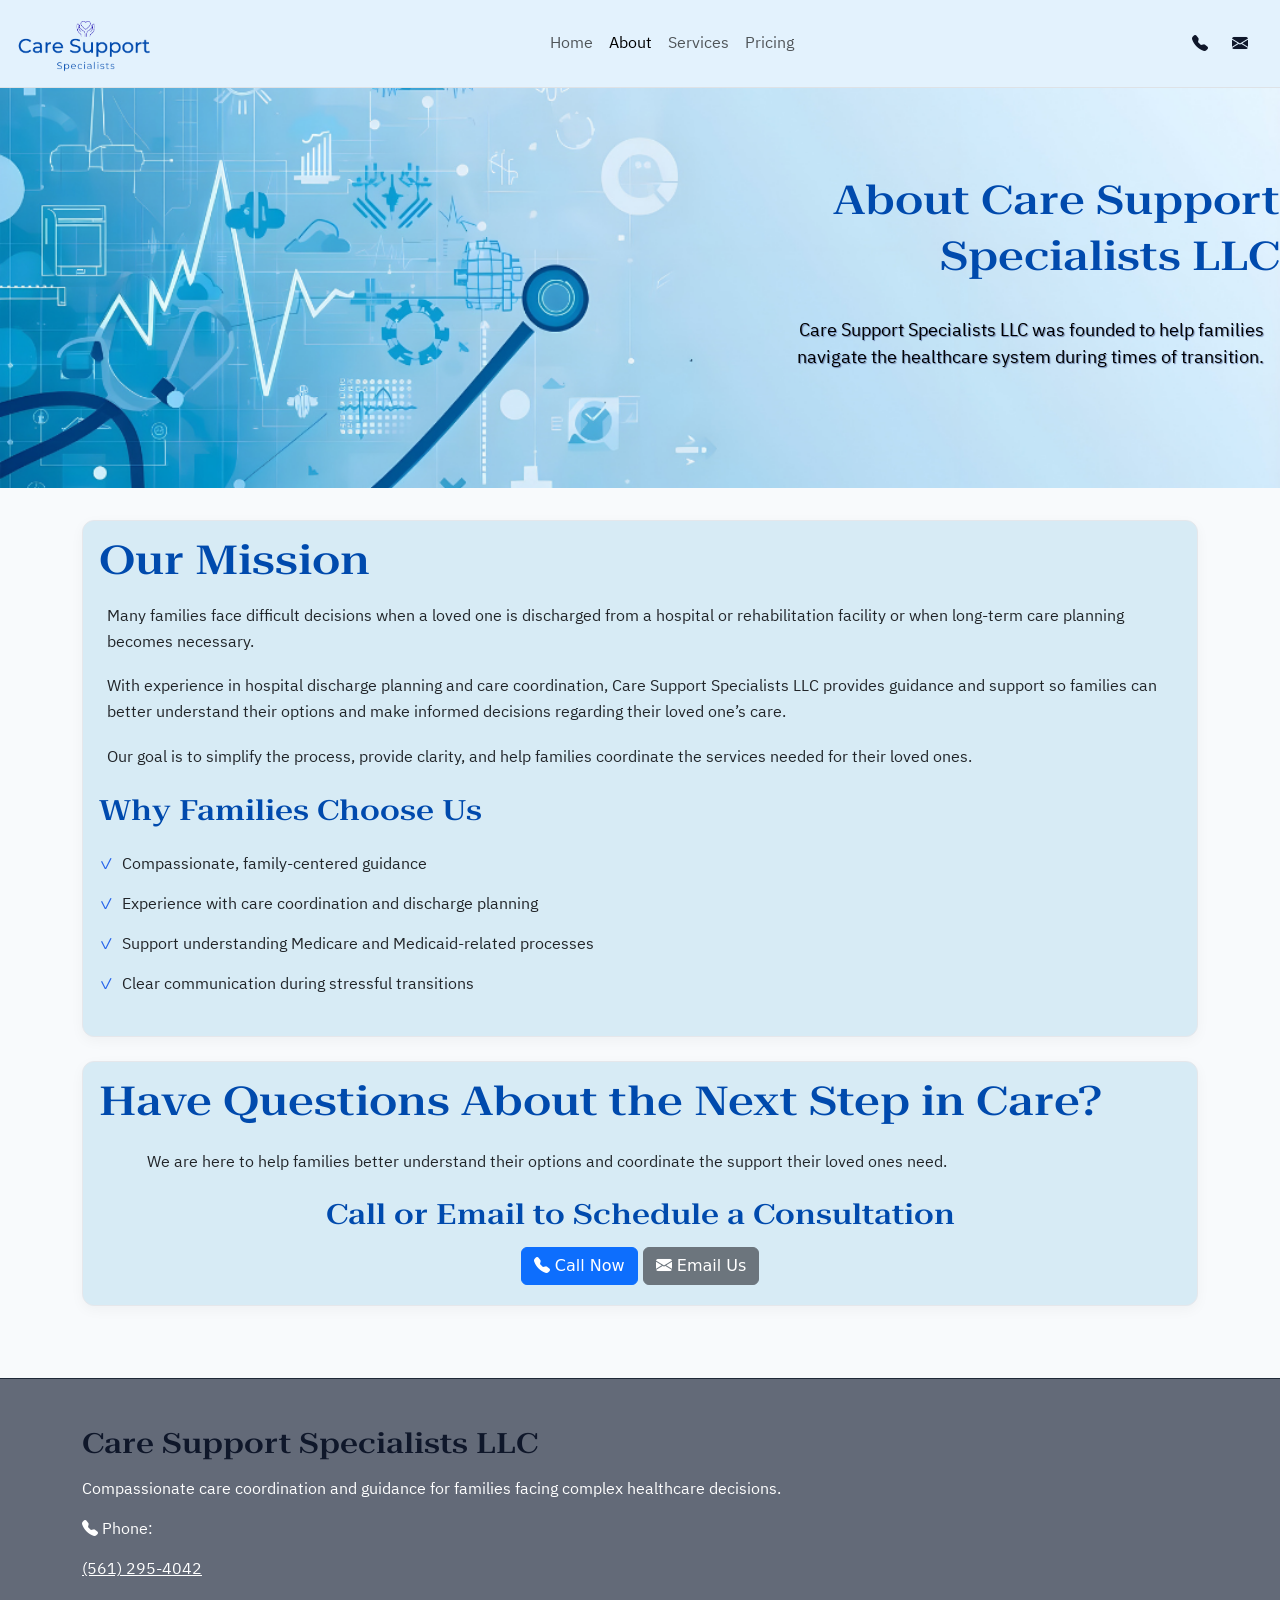
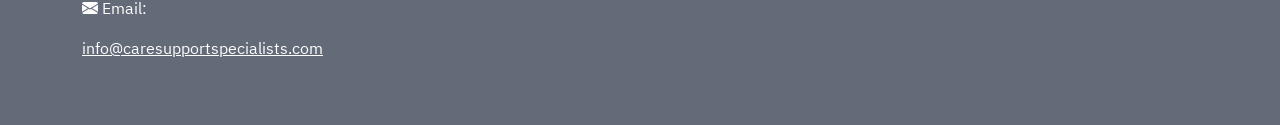
==== commit 7f0b2bb9: "Made Pricing page" ====
--- a/docs/about.html
+++ b/docs/about.html
@@ -16,40 +16,34 @@
 </head>
 <body>
   <header class="site-header sticky-top">
-    <nav class="navbar navbar-expand-lg custom-navbar border-bottom border-body ">
-      <div class="container-fluid d-flex justify-content-between      align-items-center">
-        <div class="order-1">
+    <nav class="navbar navbar-expand-lg custom-navbar border-bottom">
+      <div class="container-fluid d-flex align-items-center">
+
+        <a class="navbar-brand me-auto" href="index.html">
+          <img src="assets/images/logo/careSupportSpecialistWordmarkLogo.png" alt="Logo" class="brand-logo">
+        </a>
+
+        <div class="d-flex align-items-center order-lg-3">
+          <div class="nav-phone-icon me-3">
+            <a href="tel:15612954042" class="nav-link"><i class="bi bi-telephone-fill"></i></a>
+          </div>
+          <div class="nav-mail-icon me-3">
+            <a href="mailto:info@caresupportspecialists.com" class="nav-link"><i class="bi bi-envelope-fill"></i></a>
+          </div>
           <button class="navbar-toggler" type="button" data-bs-toggle="collapse" data-bs-target="#mainNav">
             <span class="navbar-toggler-icon"></span>
           </button>
-
-          <div class="collapse navbar-collapse" id="mainNav">
-            <ul class="navbar-nav">
-              <li class="nav-item"><a class="nav-link" href="index.html">Home</a></li>
-              <li class="nav-item"><a class="nav-link active" href="about.html">About</a></li>
-              <li class="nav-item"><a class="nav-link" href="services.html">Services</a></li>
-            </ul>
-          </div>
         </div>
 
-        <div class="order-2">
-          <a class="navbar-brand mx-0" href="index.html">
-            <img src="assets/images/logo/careSupportSpecialistWordmarkLogo.png" alt="Logo" class="brand-logo">
-          </a>
+        <div class="collapse navbar-collapse justify-content-center order-lg-2" id="mainNav">
+          <ul class="navbar-nav">
+            <li class="nav-item"><a class="nav-link" href="index.html">Home</a></li>
+            <li class="nav-item"><a class="nav-link active" href="about.html">About</a></li>
+            <li class="nav-item"><a class="nav-link" href="services.html">Services</a></li>
+            <li class="nav-item"><a class="nav-link" href="pricing.html">Pricing</a></li>
+          </ul>
         </div>
 
-        <div class="order-3">
-          <div class="nav-phone-icon">
-            <a href="tel:15612954042" class="nav-link">
-              <i class="bi bi-telephone-fill" title="Call Now"></i>
-            </a>
-          </div>
-          <div class="nav-mail-icon">
-            <a href="mailto:info@caresupportspecialists.com" class="nav-link">
-              <i class="bi bi-envelope-fill" title="Email Us"></i>
-            </a>
-          </div>
-        </div>
       </div>
     </nav>
   </header>
--- a/docs/assets/css/styles.css
+++ b/docs/assets/css/styles.css
@@ -280,12 +280,7 @@
   color: #ffffff;
   background-color: #0f172a;
 }
-
-.card-body ul{
-  list-style-type: none;
-  padding-left: 0;
-  font-weight: 600;
-}
+pricing-second-section-list
 
 .card-body h2, h3{
   color: #004aad
@@ -337,4 +332,23 @@
   line-height: 2.5rem;
 }
 
-/* End Services Page Overrides */+/* End Services Page Overrides */
+
+/* Pricing Page Overrides */
+
+.pricing-first-header-section {
+  background-color: #eef1f8;
+  padding: 1rem;
+  margin-bottom: 1rem;
+}
+
+.pricing-header-img {
+  width: 100%;
+  object-fit: cover;
+  object-position: center;
+}
+
+.pricing-second-section-list{
+  list-style-type: disc;
+}
+/* End Pricing Page Overrides */
